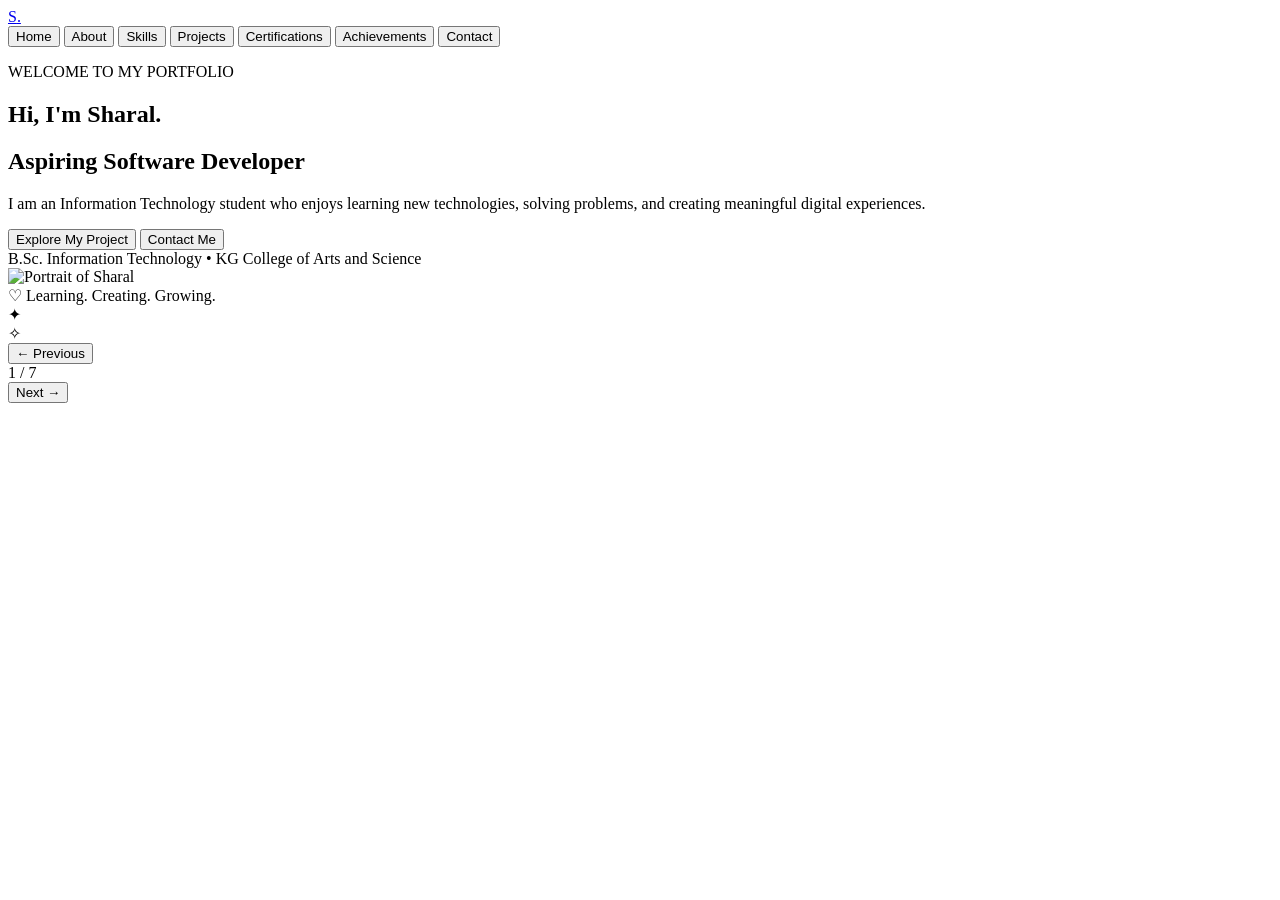
==== index.html @ 9120d536 "Rename Portfolio/index.html to index.html" ====
<!DOCTYPE html>
<html lang="en">
<head>
    <meta charset="UTF-8">
    <meta name="viewport" content="width=device-width, initial-scale=1.0">
    <meta name="description" content="Sharal's personal portfolio — IT student, aspiring software developer, and public speaker.">
    <title>Sharal | Portfolio</title>
    <link rel="stylesheet" href="style.css">
    <script src="script.js" defer></script>
</head>
<body>

    <header class="navbar">
        <a class="logo" href="#home" aria-label="Sharal home">S<span>.</span></a>

        <nav aria-label="Main navigation">
            <button class="nav-link selected" data-slide="0">Home</button>
            <button class="nav-link" data-slide="1">About</button>
            <button class="nav-link" data-slide="2">Skills</button>
            <button class="nav-link" data-slide="3">Projects</button>
            <button class="nav-link" data-slide="4">Certifications</button>
            <button class="nav-link" data-slide="5">Achievements</button>
            <button class="nav-link" data-slide="6">Contact</button>
        </nav>
    </header>

    <main id="portfolio">

        <!-- SLIDE 1: HOME -->
        <section class="slide active" id="home" aria-labelledby="home-title">
            <div class="home-content">
                <p class="eyebrow">WELCOME TO MY PORTFOLIO</p>
                <h1 id="home-title">Hi, I'm <span class="pink-text">Sharal.</span></h1>
                <h2>Aspiring Software Developer</h2>
                <p class="intro">
                    I am an Information Technology student who enjoys learning
                    new technologies, solving problems, and creating meaningful
                    digital experiences.
                </p>

                <div class="button-group">
                    <button class="primary-button" data-go="3">Explore My Project</button>
                    <button class="secondary-button" data-go="6">Contact Me</button>
                </div>

                <div class="quick-facts">
                    <span>B.Sc. Information Technology</span>
                    <span class="fact-dot">•</span>
                    <span>KG College of Arts and Science</span>
                </div>
            </div>

            <div class="home-visual">
                <div class="photo-decoration"></div>
                <div class="photo-frame">
                    <img
                        src="C:\Users\KGCAS\Downloads\Sharal.jpeg"
                        alt="Portrait of Sharal"
                        id="profile-photo"
                    >
                    <div class="photo-fallback" id="photo-fallback" hidden>
                        Add your photo as Sharal.jpg
                    </div>
                </div>
                <div class="floating-note">
                    <span class="note-heart">♡</span>
                    <span>Learning. Creating. Growing.</span>
                </div>
                <div class="small-sparkle sparkle-one">✦</div>
                <div class="small-sparkle sparkle-two">✧</div>
            </div>
        </section>

        <!-- SLIDE 2: ABOUT -->
        <section class="slide" id="about" aria-labelledby="about-title" hidden>
            <div class="section-heading">
                <p class="eyebrow">GET TO KNOW ME</p>
                <h2 id="about-title">About <span class="pink-text">Me</span></h2>
                <p>A little about my journey, interests, and ambitions.</p>
            </div>

            <div class="about-layout">
                <article class="content-card about-card">
                    <span class="card-symbol">♡</span>
                    <h3>Hello, I'm Sharal!</h3>
                    <p>
                        I'm a second-year B.Sc. Information Technology student
                        at KG College of Arts and Science with a passion for
                        software development and building meaningful digital
                        experiences.
                    </p>
                    <p>
                        I'm continuously developing my programming knowledge
                        and exploring ways to turn ideas into useful solutions.
                        I enjoy public speaking and communication, and I also
                        love classical dance.
                    </p>
                    <p>
                        My goal is to grow into a skilled software developer,
                        keep learning, and create solutions that make a
                        positive difference.
                    </p>
                </article>

                <div class="about-details">
                    <article class="detail-card">
                        <span class="detail-icon">🎓</span>
                        <div>
                            <h3>Education</h3>
                            <p>B.Sc. Information Technology</p>
                            <small>KG College of Arts and Science</small>
                        </div>
                    </article>

                    <article class="detail-card">
                        <span class="detail-icon">💻</span>
                        <div>
                            <h3>Career Goal</h3>
                            <p>Software Developer</p>
                            <small>Building skills one step at a time</small>
                        </div>
                    </article>

                    <article class="detail-card">
                        <span class="detail-icon">🎤</span>
                        <div>
                            <h3>Interests</h3>
                            <p>Public Speaking & Classical Dance</p>
                            <small>Creativity, confidence, and expression</small>
                        </div>
                    </article>
                </div>
            </div>
        </section>

        <!-- SLIDE 3: SKILLS -->
        <section class="slide" id="skills" aria-labelledby="skills-title" hidden>
            <div class="section-heading">
                <p class="eyebrow">WHAT I AM LEARNING</p>
                <h2 id="skills-title">My <span class="pink-text">Skills</span></h2>
                <p>Technical knowledge and personal strengths I am developing.</p>
            </div>

            <div class="skills-layout">
                <article class="content-card skills-card">
                    <div class="card-heading">
                        <span class="card-symbol">⌘</span>
                        <h3>Programming Skills</h3>
                    </div>
                    <p class="card-description">Languages I have selected for my portfolio.</p>

                    <div class="skill-list">
                        <span class="skill-chip">HTML</span>
                        <span class="skill-chip">CSS</span>
                        <span class="skill-chip">JavaScript</span>
                        <span class="skill-chip">Python</span>
                        <span class="skill-chip">Java</span>
                        <span class="skill-chip">C</span>
                        <span class="skill-chip">C++</span>
                        <span class="skill-chip">SQL</span>
                    </div>
                </article>

                <article class="content-card skills-card">
                    <div class="card-heading">
                        <span class="card-symbol">✧</span>
                        <h3>Soft Skills</h3>
                    </div>
                    <p class="card-description">Strengths that support my growth and collaboration.</p>

                    <div class="skill-list">
                        <span class="skill-chip">Communication</span>
                        <span class="skill-chip">Public Speaking</span>
                        <span class="skill-chip">Teamwork</span>
                        <span class="skill-chip">Problem-Solving</span>
                        <span class="skill-chip">Time Management</span>
                        <span class="skill-chip">Critical Thinking</span>
                        <span class="skill-chip">Presentation Skills</span>
                        <span class="skill-chip">Creativity</span>
                    </div>
                </article>
            </div>

            <p class="skills-note">Always curious. Always learning. Always improving.</p>
        </section>

        <!-- SLIDE 4: PROJECTS -->
        <section class="slide" id="projects" aria-labelledby="projects-title" hidden>
            <div class="section-heading">
                <p class="eyebrow">MY WORK</p>
                <h2 id="projects-title">Featured <span class="pink-text">Project</span></h2>
                <p>A project that reflects my interest in programming and problem-solving.</p>
            </div>

            <article class="content-card project-card">
                <div class="project-number">01</div>
                <div class="project-content">
                    <p class="project-label">JAVA PROJECT</p>
                    <h3>Password Vault and Credential Storage System</h3>
                    <p>
                        A Java project focused on organizing password and
                        credential information. It demonstrates my interest
                        in application development and structured data handling.
                    </p>

                    <div class="skill-list project-tags">
                        <span class="skill-chip">Java</span>
                        <span class="skill-chip">Application Development</span>
                        <span class="skill-chip">Problem-Solving</span>
                    </div>

                    <a
                        class="primary-button project-link"
                        href="https://github.com/sharalmohankumar-cmd/Java-project_25bit149"
                        target="_blank"
                        rel="noopener noreferrer"
                    >
                        View Project on GitHub ↗
                    </a>
                </div>
                <div class="project-art" aria-hidden="true">
                    <span class="project-lock">♧</span>
                    <span class="project-art-caption">BUILD · LEARN · IMPROVE</span>
                </div>
            </article>
        </section>

        <!-- SLIDE 5: CERTIFICATIONS -->
        <section class="slide" id="certifications" aria-labelledby="certifications-title" hidden>
            <div class="section-heading">
                <p class="eyebrow">LEARNING JOURNEY</p>
                <h2 id="certifications-title">My <span class="pink-text">Certifications</span></h2>
                <p>Courses and learning experiences that support my technical growth.</p>
            </div>

            <div class="certification-grid">
                <article class="content-card certification-card">
                    <span class="cert-icon">🌐</span>
                    <p class="cert-number">CERTIFICATION 01</p>
                    <h3>Front-End Web Development</h3>
                    <p>HTML, CSS &amp; Bootstrap</p>
                </article>

                <article class="content-card certification-card">
                    <span class="cert-icon">☁</span>
                    <p class="cert-number">CERTIFICATION 02</p>
                    <h3>Hosting a Static Website</h3>
                    <p>HTML, CSS &amp; JavaScript in AWS S3</p>
                </article>

                <article class="content-card certification-card">
                    <span class="cert-icon">✦</span>
                    <p class="cert-number">CERTIFICATION 03</p>
                    <h3>Essentials with Azure Fundamentals</h3>
                    <p>Cloud fundamentals learning</p>
                </article>

                <article class="content-card certification-card">
                    <span class="cert-icon">▧</span>
                    <p class="cert-number">CERTIFICATION 04</p>
                    <h3>Managing Azure Infrastructure</h3>
                    <p>Storage, Monitoring &amp; Backup</p>
                </article>
            </div>
        </section>

        <!-- SLIDE 6: ACHIEVEMENTS -->
        <section class="slide" id="achievements" aria-labelledby="achievements-title" hidden>
            <div class="section-heading">
                <p class="eyebrow">MILESTONES & GROWTH</p>
                <h2 id="achievements-title">My <span class="pink-text">Achievements</span></h2>
                <p>Experiences that have helped me build confidence and communication skills.</p>
            </div>

            <div class="achievement-layout">
                <article class="content-card achievement-card">
                    <span class="achievement-icon">🏆</span>
                    <div>
                        <p class="project-label">RECOGNITION</p>
                        <h3>Best Prepared Speech</h3>
                        <p>
                            Received two Best Prepared Speech certificates
                            through Toastmasters, recognizing my public
                            speaking journey.
                        </p>
                    </div>
                </article>

                <article class="content-card achievement-card">
                    <span class="achievement-icon">🎤</span>
                    <div>
                        <p class="project-label">PERSONAL DEVELOPMENT</p>
                        <h3>Toastmasters Membership</h3>
                        <p>
                            Participating in a communication-focused community
                            and continuing to develop speaking and presentation
                            skills.
                        </p>
                    </div>
                </article>

                <article class="content-card achievement-card">
                    <span class="achievement-icon">✧</span>
                    <div>
                        <p class="project-label">EVERYDAY STRENGTHS</p>
                        <h3>Teamwork & Communication</h3>
                        <p>
                            Building collaboration, creativity, and confidence
                            through learning and shared experiences.
                        </p>
                    </div>
                </article>
            </div>
        </section>

        <!-- SLIDE 7: CONTACT -->
        <section class="slide" id="contact" aria-labelledby="contact-title" hidden>
            <div class="contact-content">
                <p class="eyebrow">LET'S CONNECT</p>
                <h2 id="contact-title">Have an idea?</h2>
                <h3>Let's <span class="pink-text">connect.</span></h3>
                <p class="contact-intro">
                    I would love to connect, learn, and explore opportunities
                    to grow in technology.
                </p>

                <div class="contact-list">
                    <a class="contact-card"
                       href="mailto:sharalmohankumar@gmail.com">
                        <span class="contact-icon">✉</span>
                        <span>
                            <small>Email</small>
                            <strong>sharalmohankumar@gmail.com</strong>
                        </span>
                        <span class="contact-arrow">↗</span>
                    </a>

                    <a class="contact-card"
                       href="https://www.linkedin.com/in/sharal-m-a46852431/"
                       target="_blank" rel="noopener noreferrer">
                        <span class="contact-icon">in</span>
                        <span>
                            <small>LinkedIn</small>
                            <strong>Connect professionally</strong>
                        </span>
                        <span class="contact-arrow">↗</span>
                    </a>

                    <a class="contact-card"
                       href="https://github.com/sharalmohankumar-cmd"
                       target="_blank" rel="noopener noreferrer">
                        <span class="contact-icon">⌘</span>
                        <span>
                            <small>GitHub</small>
                            <strong>Explore my repositories</strong>
                        </span>
                        <span class="contact-arrow">↗</span>
                    </a>
                </div>

                <p class="contact-signoff">Thank you for visiting my portfolio ♡</p>
            </div>
            <div class="contact-decoration" aria-hidden="true">♡</div>
        </section>

    </main>

    <footer class="slide-controls">
        <button id="previous-button" class="control-button" type="button">
            ← Previous
        </button>
        <div class="slide-indicator">
            <div class="progress-track">
                <div id="progress-bar"></div>
            </div>
            <span id="slide-count" aria-live="polite">1 / 7</span>
        </div>
        <button id="next-button" class="control-button" type="button">
            Next →
        </button>
    </footer>

</body>
</html>
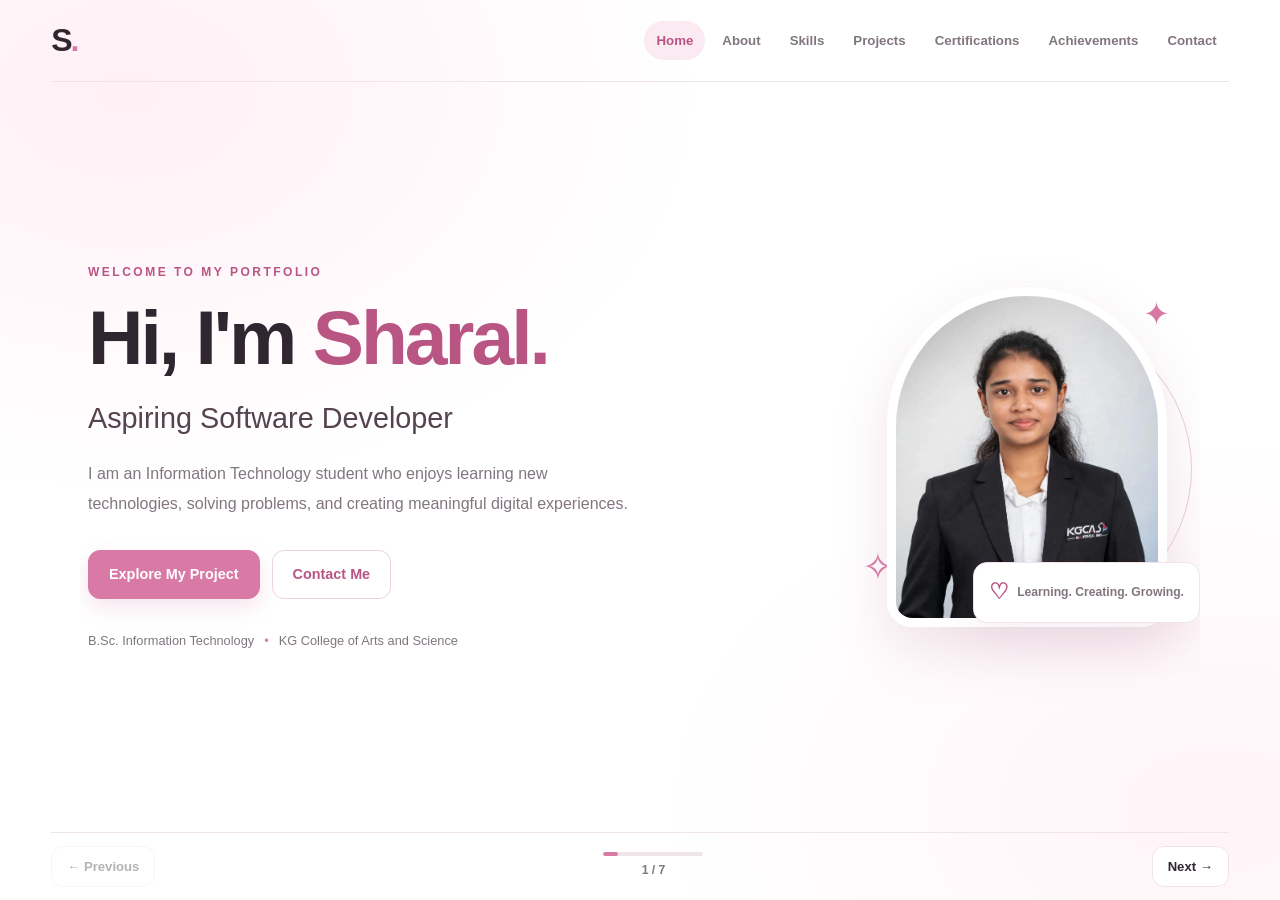
==== commit 852bd4f2: "Update index.html" ====
--- a/index.html
+++ b/index.html
@@ -55,7 +55,7 @@
                 <div class="photo-decoration"></div>
                 <div class="photo-frame">
                     <img
-                        src="C:\Users\KGCAS\Downloads\Sharal.jpeg"
+                        src="./Sharal.jpeg"
                         alt="Portrait of Sharal"
                         id="profile-photo"
                     >
--- a/style.css
+++ b/style.css
@@ -0,0 +1,1212 @@
+
+/* ========================================
+   SHARAL'S PORTFOLIO
+   White + Pastel Pink Theme
+======================================== */
+
+:root {
+    --pink: #d979a5;
+    --pink-dark: #b95583;
+    --pink-light: #fbeaf2;
+    --pink-pale: #fff6fa;
+    --text: #302630;
+    --muted: #817680;
+    --white: #ffffff;
+    --border: #f0e4eb;
+    --shadow: 0 16px 45px rgba(157, 91, 125, 0.09);
+}
+
+* {
+    margin: 0;
+    padding: 0;
+    box-sizing: border-box;
+}
+
+html {
+    scroll-behavior: smooth;
+}
+
+body {
+    min-height: 100vh;
+    background:
+        radial-gradient(ellipse at 10% 10%, #fff0f6 0%, transparent 35%),
+        radial-gradient(ellipse at 95% 90%, #fff4f8 0%, transparent 32%),
+        var(--white);
+    color: var(--text);
+    font-family: "Segoe UI", Arial, sans-serif;
+    line-height: 1.6;
+    overflow: hidden;
+}
+
+button,
+a {
+    font: inherit;
+}
+
+button {
+    cursor: pointer;
+}
+
+a {
+    color: inherit;
+    text-decoration: none;
+}
+
+button:focus-visible,
+a:focus-visible {
+    outline: 3px solid var(--pink);
+    outline-offset: 4px;
+}
+
+/* Navigation */
+
+.navbar {
+    width: min(1180px, 92%);
+    min-height: 82px;
+    margin: 0 auto;
+    display: flex;
+    align-items: center;
+    justify-content: space-between;
+    gap: 24px;
+    border-bottom: 1px solid var(--border);
+}
+
+.logo {
+    flex-shrink: 0;
+    font-size: 2rem;
+    font-weight: 800;
+    letter-spacing: -2px;
+}
+
+.logo span {
+    color: var(--pink);
+}
+
+.navbar nav {
+    display: flex;
+    align-items: center;
+    justify-content: flex-end;
+    flex-wrap: wrap;
+    gap: 5px;
+}
+
+.nav-link {
+    border: 0;
+    border-radius: 30px;
+    background: transparent;
+    color: var(--muted);
+    padding: 9px 12px;
+    font-size: 0.83rem;
+    font-weight: 600;
+    transition: background 0.25s ease, color 0.25s ease;
+}
+
+.nav-link:hover,
+.nav-link.selected {
+    background: var(--pink-light);
+    color: var(--pink-dark);
+}
+
+/* Slide system */
+
+#portfolio {
+    width: 100%;
+}
+
+.slide {
+    width: min(1120px, 90%);
+    height: calc(100dvh - 150px);
+    min-height: 0;
+    margin: 0 auto;
+    display: none;
+    overflow-y: auto;
+    overflow-x: hidden;
+    scrollbar-width: thin;
+    scrollbar-color: #e9bfd2 transparent;
+    padding: 32px 8px;
+    animation: slideEnter 0.45s ease both;
+}
+
+.slide.active {
+    display: flex;
+    flex-direction: column;
+    justify-content: center;
+}
+
+.slide[hidden] {
+    display: none !important;
+}
+
+@keyframes slideEnter {
+    from {
+        opacity: 0;
+        transform: translateY(10px);
+    }
+    to {
+        opacity: 1;
+        transform: translateY(0);
+    }
+}
+
+.pink-text {
+    color: var(--pink-dark);
+}
+
+.eyebrow {
+    color: var(--pink-dark);
+    font-size: 0.75rem;
+    font-weight: 800;
+    letter-spacing: 2.5px;
+    margin-bottom: 14px;
+}
+
+.section-heading {
+    text-align: center;
+    margin: 0 auto 32px;
+    max-width: 680px;
+}
+
+.section-heading h2 {
+    font-size: clamp(2rem, 4vw, 3rem);
+    line-height: 1.2;
+    letter-spacing: -1.5px;
+    margin-bottom: 12px;
+}
+
+.section-heading > p:last-child {
+    color: var(--muted);
+    font-size: 0.96rem;
+}
+
+/* Home slide */
+
+#home {
+    flex-direction: row;
+    align-items: center;
+    justify-content: space-between;
+    gap: clamp(28px, 6vw, 75px);
+}
+
+.home-content {
+    flex: 1.2;
+    min-width: 0;
+}
+
+.home-content h1 {
+    font-size: clamp(2.7rem, 6vw, 5rem);
+    line-height: 1.08;
+    letter-spacing: -3px;
+    margin-bottom: 16px;
+}
+
+.home-content h2 {
+    color: #55434f;
+    font-size: clamp(1.2rem, 2.6vw, 1.8rem);
+    font-weight: 500;
+    margin-bottom: 18px;
+}
+
+.intro {
+    max-width: 540px;
+    color: var(--muted);
+    font-size: 1rem;
+    line-height: 1.9;
+}
+
+.button-group {
+    display: flex;
+    flex-wrap: wrap;
+    gap: 12px;
+    margin-top: 30px;
+}
+
+.primary-button,
+.secondary-button {
+    min-height: 46px;
+    display: inline-flex;
+    align-items: center;
+    justify-content: center;
+    border-radius: 12px;
+    padding: 12px 20px;
+    font-weight: 700;
+    font-size: 0.9rem;
+    transition: transform 0.25s ease, box-shadow 0.25s ease,
+                background 0.25s ease;
+}
+
+.primary-button {
+    border: 1px solid var(--pink);
+    background: var(--pink);
+    color: var(--white);
+    box-shadow: 0 8px 20px rgba(217, 121, 165, 0.2);
+}
+
+.primary-button:hover {
+    background: var(--pink-dark);
+    border-color: var(--pink-dark);
+    transform: translateY(-3px);
+    box-shadow: 0 12px 24px rgba(185, 85, 131, 0.22);
+}
+
+.secondary-button {
+    border: 1px solid #ebd3df;
+    background: var(--white);
+    color: var(--pink-dark);
+}
+
+.secondary-button:hover {
+    background: var(--pink-pale);
+    transform: translateY(-3px);
+}
+
+.quick-facts {
+    display: flex;
+    flex-wrap: wrap;
+    align-items: center;
+    gap: 10px;
+    margin-top: 32px;
+    color: var(--muted);
+    font-size: 0.8rem;
+}
+
+.fact-dot {
+    color: var(--pink);
+}
+
+.home-visual {
+    position: relative;
+    flex: 0 0 330px;
+    display: flex;
+    justify-content: center;
+    align-items: center;
+    min-height: 380px;
+}
+
+.photo-frame {
+    position: relative;
+    z-index: 2;
+    width: 280px;
+    height: 340px;
+    overflow: hidden;
+    border: 9px solid var(--white);
+    border-radius: 155px 155px 28px 28px;
+    background: linear-gradient(145deg, #fbe1ec, #f8f0f4);
+    box-shadow: 0 20px 55px rgba(166, 104, 137, 0.18);
+}
+
+.photo-frame img {
+    width: 100%;
+    height: 100%;
+    display: block;
+    object-fit: cover;
+    object-position: center;
+}
+
+.photo-decoration {
+    position: absolute;
+    width: 300px;
+    height: 300px;
+    border: 1px solid #f0c9dc;
+    border-radius: 50%;
+    transform: translate(15px, 12px);
+}
+
+.photo-fallback {
+    width: 100%;
+    height: 100%;
+    padding: 20px;
+    color: var(--pink-dark);
+    text-align: center;
+    display: flex;
+    align-items: center;
+    justify-content: center;
+}
+
+.floating-note {
+    position: absolute;
+    z-index: 3;
+    right: -8px;
+    bottom: 24px;
+    display: flex;
+    align-items: center;
+    gap: 8px;
+    padding: 12px 15px;
+    border: 1px solid var(--border);
+    border-radius: 14px;
+    background: var(--white);
+    box-shadow: var(--shadow);
+    color: var(--muted);
+    font-size: 0.76rem;
+    font-weight: 600;
+}
+
+.note-heart {
+    color: var(--pink-dark);
+    font-size: 1.35rem;
+}
+
+.small-sparkle {
+    position: absolute;
+    color: var(--pink);
+}
+
+.sparkle-one {
+    top: 22px;
+    right: 22px;
+    font-size: 2rem;
+}
+
+.sparkle-two {
+    left: 0;
+    bottom: 50px;
+    font-size: 2.4rem;
+}
+
+/* General cards */
+
+.content-card {
+    border: 1px solid var(--border);
+    border-radius: 22px;
+    background: rgba(255, 255, 255, 0.92);
+    box-shadow: var(--shadow);
+    padding: 26px;
+    transition: transform 0.25s ease, box-shadow 0.25s ease;
+}
+
+.content-card:hover {
+    transform: translateY(-3px);
+    box-shadow: 0 20px 48px rgba(157, 91, 125, 0.13);
+}
+
+.card-symbol {
+    width: 42px;
+    height: 42px;
+    display: inline-flex;
+    align-items: center;
+    justify-content: center;
+    border-radius: 13px;
+    background: var(--pink-light);
+    color: var(--pink-dark);
+    font-size: 1.5rem;
+}
+
+.content-card h3 {
+    font-size: 1.1rem;
+    line-height: 1.45;
+    margin: 12px 0 8px;
+}
+
+.content-card p {
+    color: var(--muted);
+    font-size: 0.9rem;
+}
+
+/* About slide */
+
+.about-layout {
+    display: grid;
+    grid-template-columns: 1.15fr 0.85fr;
+    gap: 22px;
+}
+
+.about-card {
+    padding: 30px;
+}
+
+.about-card h3 {
+    font-size: 1.35rem;
+    margin: 16px 0 12px;
+}
+
+.about-card p {
+    margin-top: 12px;
+    line-height: 1.85;
+}
+
+.about-details {
+    display: flex;
+    flex-direction: column;
+    gap: 14px;
+}
+
+.detail-card {
+    display: flex;
+    align-items: flex-start;
+    gap: 14px;
+    border: 1px solid var(--border);
+    border-radius: 18px;
+    background: var(--white);
+    padding: 18px;
+}
+
+.detail-icon {
+    flex-shrink: 0;
+    width: 43px;
+    height: 43px;
+    display: flex;
+    align-items: center;
+    justify-content: center;
+    border-radius: 13px;
+    background: var(--pink-light);
+    font-size: 1.2rem;
+}
+
+.detail-card h3 {
+    font-size: 0.95rem;
+    margin-bottom: 4px;
+}
+
+.detail-card p {
+    font-size: 0.85rem;
+    font-weight: 600;
+}
+
+.detail-card small {
+    display: block;
+    margin-top: 4px;
+    color: var(--muted);
+    font-size: 0.78rem;
+}
+
+/* Skills slide */
+
+.skills-layout {
+    display: grid;
+    grid-template-columns: 1fr 1fr;
+    gap: 24px;
+}
+
+.skills-card {
+    min-width: 0;
+}
+
+.card-heading {
+    display: flex;
+    align-items: center;
+    gap: 12px;
+}
+
+.card-heading h3 {
+    margin: 0;
+    font-size: 1.2rem;
+}
+
+.card-description {
+    margin-top: 12px;
+}
+
+.skill-list {
+    display: flex;
+    flex-wrap: wrap;
+    gap: 9px;
+    margin-top: 22px;
+}
+
+.skill-chip {
+    display: inline-flex;
+    align-items: center;
+    border: 1px solid #f1d7e3;
+    border-radius: 30px;
+    background: var(--pink-pale);
+    color: #85506a;
+    padding: 8px 13px;
+    font-size: 0.81rem;
+    font-weight: 600;
+    transition: background 0.2s ease, transform 0.2s ease;
+}
+
+.skill-chip:hover {
+    background: var(--pink-light);
+    transform: translateY(-2px);
+}
+
+.skills-note {
+    margin-top: 24px;
+    color: var(--pink-dark);
+    text-align: center;
+    font-size: 0.87rem;
+    font-weight: 600;
+}
+
+/* Projects slide */
+
+.project-card {
+    position: relative;
+    display: grid;
+    grid-template-columns: 1fr 180px;
+    align-items: center;
+    gap: 25px;
+    max-width: 850px;
+    width: 100%;
+    margin: 0 auto;
+    padding: clamp(24px, 4vw, 40px);
+}
+
+.project-number {
+    position: absolute;
+    top: 18px;
+    right: 22px;
+    color: #f1dce6;
+    font-size: 2.5rem;
+    font-weight: 800;
+}
+
+.project-content {
+    min-width: 0;
+}
+
+.project-label,
+.cert-number {
+    color: var(--pink-dark) !important;
+    font-size: 0.72rem !important;
+    font-weight: 800;
+    letter-spacing: 1.5px;
+}
+
+.project-content h3 {
+    max-width: 530px;
+    font-size: clamp(1.35rem, 3vw, 1.8rem);
+    margin: 12px 0;
+}
+
+.project-content > p:not(.project-label) {
+    line-height: 1.85;
+}
+
+.project-tags {
+    margin: 20px 0 24px;
+}
+
+.project-link {
+    width: fit-content;
+}
+
+.project-art {
+    min-height: 210px;
+    border-radius: 22px;
+    background: linear-gradient(145deg, #fbeaf2, #f6dce8);
+    display: flex;
+    flex-direction: column;
+    align-items: center;
+    justify-content: center;
+    gap: 16px;
+}
+
+.project-lock {
+    color: var(--pink-dark);
+    font-size: 5rem;
+    line-height: 1;
+}
+
+.project-art-caption {
+    color: #9b6380;
+    font-size: 0.65rem;
+    font-weight: 800;
+    letter-spacing: 1px;
+    text-align: center;
+}
+
+/* Certifications slide */
+
+.certification-grid {
+    display: grid;
+    grid-template-columns: repeat(2, minmax(0, 1fr));
+    gap: 18px;
+}
+
+.certification-card {
+    min-height: 185px;
+    padding: 22px;
+}
+
+.cert-icon {
+    width: 45px;
+    height: 45px;
+    display: flex;
+    align-items: center;
+    justify-content: center;
+    border-radius: 14px;
+    background: var(--pink-light);
+    font-size: 1.35rem;
+}
+
+.certification-card .cert-number {
+    margin-top: 17px;
+}
+
+.certification-card h3 {
+    margin: 7px 0;
+    font-size: 1.05rem;
+}
+
+.certification-card > p:last-child {
+    line-height: 1.7;
+}
+
+/* Achievements slide */
+
+.achievement-layout {
+    display: grid;
+    grid-template-columns: repeat(3, minmax(0, 1fr));
+    gap: 18px;
+}
+
+.achievement-card {
+    padding: 24px;
+}
+
+.achievement-icon {
+    width: 52px;
+    height: 52px;
+    display: flex;
+    align-items: center;
+    justify-content: center;
+    border-radius: 16px;
+    background: var(--pink-light);
+    font-size: 1.55rem;
+}
+
+.achievement-card .project-label {
+    margin-top: 20px;
+}
+
+.achievement-card h3 {
+    font-size: 1.08rem;
+    margin: 8px 0;
+}
+
+.achievement-card p:last-child {
+    line-height: 1.8;
+}
+
+/* Contact slide */
+
+#contact {
+    position: relative;
+    flex-direction: row;
+    align-items: center;
+    justify-content: space-between;
+    gap: 30px;
+}
+
+.contact-content {
+    position: relative;
+    z-index: 1;
+    width: min(650px, 100%);
+}
+
+.contact-content h2 {
+    font-size: clamp(2.4rem, 5vw, 4rem);
+    line-height: 1.15;
+    letter-spacing: -2px;
+}
+
+.contact-content h3 {
+    font-size: clamp(2rem, 4vw, 3rem);
+    line-height: 1.25;
+    margin-top: 4px;
+}
+
+.contact-intro {
+    max-width: 500px;
+    color: var(--muted);
+    margin-top: 16px;
+    line-height: 1.8;
+}
+
+.contact-list {
+    display: flex;
+    flex-direction: column;
+    gap: 12px;
+    margin-top: 26px;
+}
+
+.contact-card {
+    display: flex;
+    align-items: center;
+    gap: 15px;
+    border: 1px solid var(--border);
+    border-radius: 16px;
+    background: var(--white);
+    padding: 15px 17px;
+    transition: border-color 0.2s ease, transform 0.2s ease;
+}
+
+.contact-card:hover {
+    border-color: #e5abc5;
+    transform: translateX(4px);
+}
+
+.contact-icon {
+    flex-shrink: 0;
+    width: 43px;
+    height: 43px;
+    display: flex;
+    align-items: center;
+    justify-content: center;
+    border-radius: 13px;
+    background: var(--pink-light);
+    color: var(--pink-dark);
+    font-weight: 800;
+    font-size: 1.15rem;
+}
+
+.contact-card > span:nth-child(2) {
+    min-width: 0;
+    display: flex;
+    flex-direction: column;
+}
+
+.contact-card small {
+    color: var(--muted);
+    font-size: 0.76rem;
+}
+
+.contact-card strong {
+    overflow-wrap: anywhere;
+    font-size: 0.88rem;
+}
+
+.contact-arrow {
+    margin-left: auto;
+    color: var(--pink-dark);
+}
+
+.contact-signoff {
+    color: var(--pink-dark);
+    margin-top: 24px;
+    font-size: 0.88rem;
+    font-weight: 600;
+}
+
+.contact-decoration {
+    flex-shrink: 0;
+    display: flex;
+    align-items: center;
+    justify-content: center;
+    width: clamp(180px, 25vw, 300px);
+    aspect-ratio: 1;
+    border: 1px solid #f1ccdc;
+    border-radius: 50%;
+    background: radial-gradient(circle, #fff4f9 0%, #fff 70%);
+    color: #efc4d8;
+    font-size: clamp(7rem, 16vw, 12rem);
+    animation: gentleFloat 4s ease-in-out infinite;
+}
+
+@keyframes gentleFloat {
+    0%, 100% {
+        transform: translateY(0);
+    }
+    50% {
+        transform: translateY(-10px);
+    }
+}
+
+/* Bottom slide controls */
+
+.slide-controls {
+    width: min(1180px, 92%);
+    min-height: 68px;
+    margin: 0 auto;
+    border-top: 1px solid var(--border);
+    display: flex;
+    align-items: center;
+    justify-content: space-between;
+    gap: 15px;
+}
+
+.control-button {
+    border: 1px solid var(--border);
+    border-radius: 12px;
+    background: var(--white);
+    color: var(--text);
+    padding: 9px 15px;
+    font-size: 0.82rem;
+    font-weight: 700;
+    transition: background 0.2s ease, color 0.2s ease;
+}
+
+.control-button:hover:not(:disabled) {
+    border-color: var(--pink);
+    background: var(--pink-light);
+    color: var(--pink-dark);
+}
+
+.control-button:disabled {
+    opacity: 0.35;
+    cursor: not-allowed;
+}
+
+.slide-indicator {
+    display: flex;
+    flex-direction: column;
+    align-items: center;
+    gap: 5px;
+    color: var(--muted);
+    font-size: 0.76rem;
+    font-weight: 600;
+}
+
+.progress-track {
+    width: 100px;
+    height: 4px;
+    overflow: hidden;
+    border-radius: 10px;
+    background: #f0e4eb;
+}
+
+#progress-bar {
+    width: 14.2857%;
+    height: 100%;
+    border-radius: inherit;
+    background: var(--pink);
+    transition: width 0.3s ease;
+}
+
+/* Responsive layout */
+
+@media (min-width: 1500px) {
+    .slide {
+        width: min(1200px, 90%);
+    }
+}
+
+@media (max-width: 950px) {
+    body {
+        overflow: hidden;
+    }
+
+    .navbar {
+        align-items: flex-start;
+        padding: 14px 0;
+    }
+
+    .navbar nav {
+        gap: 4px;
+    }
+
+    .nav-link {
+        padding: 7px 9px;
+        font-size: 0.77rem;
+    }
+
+    .slide {
+        height: calc(100dvh - 175px);
+        width: 92%;
+        padding: 24px 5px;
+    }
+
+    #home {
+        gap: 25px;
+    }
+
+    .home-visual {
+        flex-basis: 260px;
+        min-height: 320px;
+    }
+
+    .photo-frame {
+        width: 230px;
+        height: 290px;
+    }
+
+    .photo-decoration {
+        width: 245px;
+        height: 245px;
+    }
+
+    .floating-note {
+        right: -5px;
+        font-size: 0.7rem;
+    }
+
+    .about-layout {
+        grid-template-columns: 1fr 1fr;
+    }
+
+    .achievement-layout {
+        grid-template-columns: 1fr;
+    }
+
+    .achievement-card {
+        display: flex;
+        align-items: flex-start;
+        gap: 17px;
+    }
+
+    .achievement-card .project-label {
+        margin-top: 0;
+    }
+
+    .achievement-card h3 {
+        margin-top: 6px;
+    }
+
+    .achievement-icon {
+        flex-shrink: 0;
+    }
+}
+
+@media (max-width: 650px) {
+    .navbar {
+        width: 94%;
+        gap: 12px;
+        align-items: center;
+    }
+
+    .logo {
+        font-size: 1.7rem;
+    }
+
+    .navbar nav {
+        max-width: calc(100% - 50px);
+        justify-content: flex-end;
+    }
+
+    .nav-link {
+        padding: 5px 8px;
+        font-size: 0.7rem;
+    }
+
+    .slide {
+        height: calc(100dvh - 165px);
+        width: 92%;
+        padding: 20px 3px;
+    }
+
+    #home {
+        flex-direction: column;
+        justify-content: flex-start;
+        gap: 25px;
+        padding-top: 25px;
+    }
+
+    .home-content {
+        flex: none;
+        width: 100%;
+        text-align: center;
+    }
+
+    .home-content h1 {
+        font-size: clamp(2.7rem, 12vw, 4rem);
+        letter-spacing: -2px;
+    }
+
+    .home-content h2 {
+        font-size: 1.2rem;
+    }
+
+    .intro {
+        margin: 0 auto;
+        font-size: 0.91rem;
+    }
+
+    .button-group {
+        justify-content: center;
+        margin-top: 22px;
+    }
+
+    .quick-facts {
+        justify-content: center;
+        margin-top: 20px;
+        font-size: 0.73rem;
+    }
+
+    .home-visual {
+        flex: none;
+        width: 100%;
+        min-height: 260px;
+    }
+
+    .photo-frame {
+        width: 205px;
+        height: 245px;
+        border-width: 7px;
+    }
+
+    .photo-decoration {
+        width: 215px;
+        height: 215px;
+    }
+
+    .floating-note {
+        right: 0;
+        bottom: 10px;
+    }
+
+    .sparkle-one {
+        right: 12%;
+    }
+
+    .sparkle-two {
+        left: 10%;
+        bottom: 20px;
+    }
+
+    .section-heading {
+        margin-bottom: 22px;
+    }
+
+    .section-heading h2 {
+        font-size: 2.1rem;
+    }
+
+    .section-heading > p:last-child {
+        font-size: 0.86rem;
+    }
+
+    .about-layout,
+    .skills-layout,
+    .certification-grid {
+        grid-template-columns: 1fr;
+    }
+
+    .content-card {
+        padding: 21px;
+    }
+
+    .about-card {
+        padding: 23px;
+    }
+
+    .about-details {
+        gap: 10px;
+    }
+
+    .detail-card {
+        padding: 14px;
+    }
+
+    .skill-list {
+        gap: 7px;
+    }
+
+    .skill-chip {
+        padding: 7px 10px;
+        font-size: 0.77rem;
+    }
+
+    .project-card {
+        grid-template-columns: 1fr;
+        gap: 20px;
+    }
+
+    .project-art {
+        min-height: 140px;
+    }
+
+    .project-lock {
+        font-size: 3.7rem;
+    }
+
+    .project-number {
+        top: 12px;
+        right: 15px;
+        font-size: 2rem;
+    }
+
+    .certification-card {
+        min-height: auto;
+    }
+
+    .achievement-card {
+        padding: 18px;
+        gap: 12px;
+    }
+
+    .achievement-icon {
+        width: 44px;
+        height: 44px;
+    }
+
+    #contact {
+        flex-direction: column;
+        justify-content: flex-start;
+        align-items: stretch;
+        padding-top: 25px;
+    }
+
+    .contact-content h2 {
+        font-size: 2.6rem;
+    }
+
+    .contact-content h3 {
+        font-size: 2.2rem;
+    }
+
+    .contact-decoration {
+        display: none;
+    }
+
+    .contact-card {
+        gap: 10px;
+        padding: 12px;
+    }
+
+    .contact-card strong {
+        font-size: 0.79rem;
+    }
+
+    .slide-controls {
+        width: 94%;
+        min-height: 68px;
+        gap: 8px;
+    }
+
+    .control-button {
+        padding: 9px 10px;
+        font-size: 0.75rem;
+    }
+
+    .progress-track {
+        width: 65px;
+    }
+}
+
+@media (max-height: 720px) and (min-width: 651px) {
+    .navbar {
+        min-height: 68px;
+    }
+
+    .slide {
+        height: calc(100dvh - 130px);
+        padding-top: 18px;
+        padding-bottom: 18px;
+    }
+
+    .section-heading {
+        margin-bottom: 20px;
+    }
+
+    .section-heading h2 {
+        font-size: 2.3rem;
+    }
+
+    .content-card {
+        padding: 20px;
+    }
+
+    .photo-frame {
+        height: 280px;
+    }
+
+    .home-visual {
+        min-height: 310px;
+    }
+
+    .slide-controls {
+        min-height: 60px;
+    }
+}
+
+@media (prefers-reduced-motion: reduce) {
+    *,
+    *::before,
+    *::after {
+        animation-duration: 0.01ms !important;
+        animation-iteration-count: 1 !important;
+        scroll-behavior: auto !important;
+        transition-duration: 0.01ms !important;
+    }
+}
